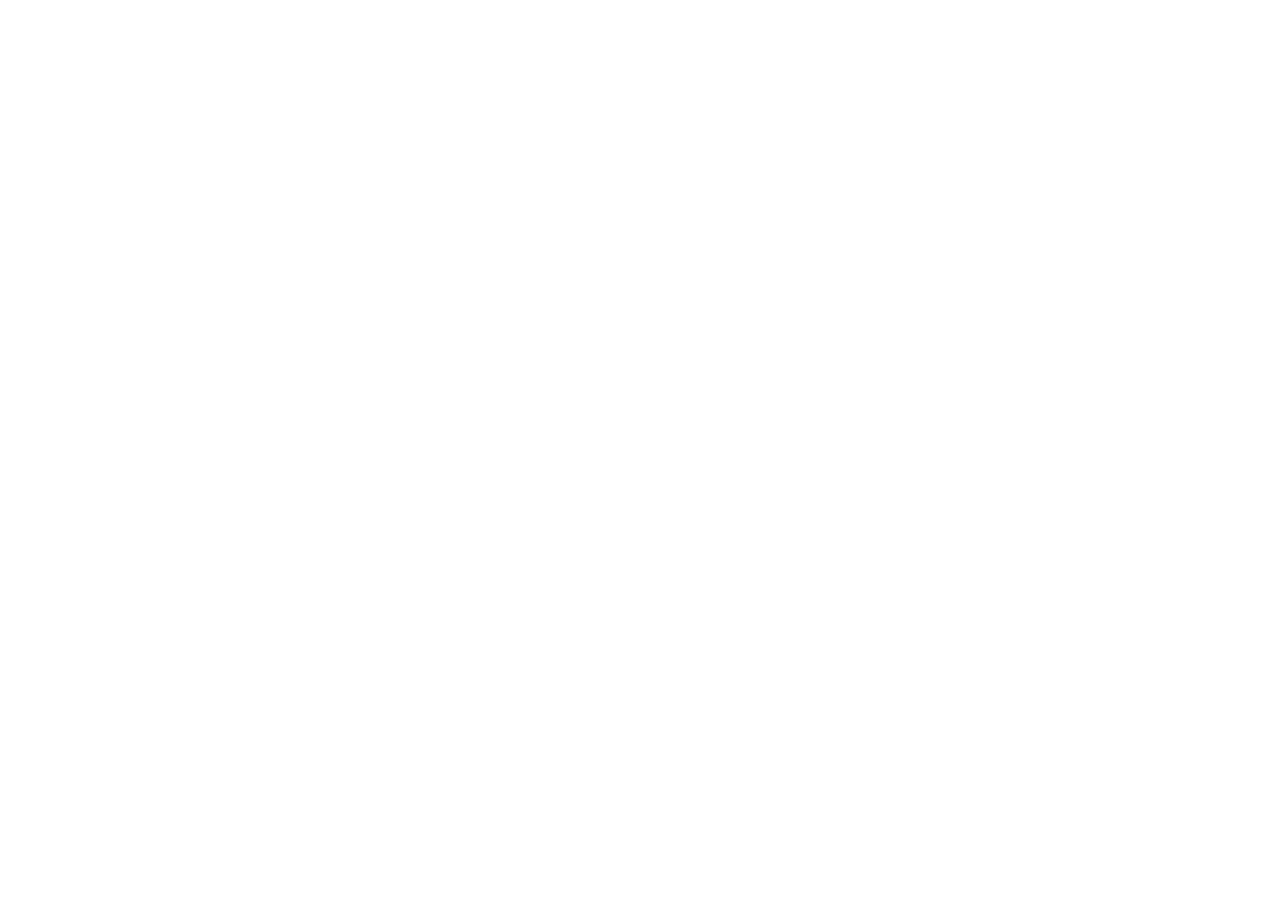
==== index.html @ e1645afe "Basic info" ====
<!DOCTYPE html>
<html lang="en">

<head>
    <meta charset="UTF-8">
    <meta name="viewport" content="width=device-width, initial-scale=1.0">
    <meta http-equiv="X-UA-Compatible" content="ie=edge">
    <title> MAWAC | HOME </title>
</head>

<body>

</body>

</html>
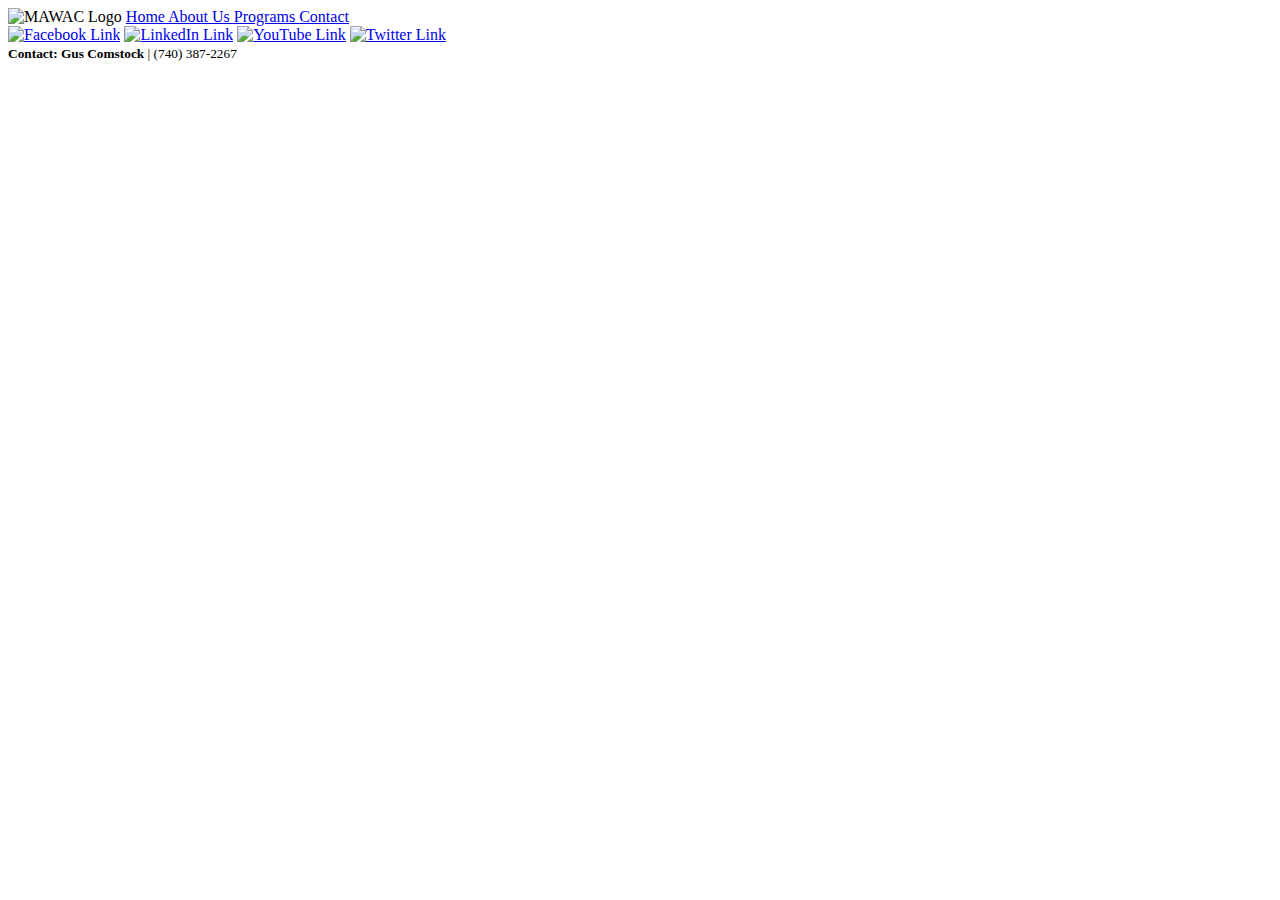
==== commit c8179d3f: "Added Nav & Footer, changed css" ====
--- a/index.html
+++ b/index.html
@@ -6,10 +6,41 @@
     <meta name="viewport" content="width=device-width, initial-scale=1.0">
     <meta http-equiv="X-UA-Compatible" content="ie=edge">
     <title> MAWAC | HOME </title>
+    <link rel="stylesheet" href="css/card.css">
 </head>
 
 <body>
+    <!-- The nav will have flex, row, space-evenly -->
+    <nav>
+        <!-- Logo -->
+        <img src="#" alt="MAWAC Logo" id="logo">
 
+
+        <!-- Links will be underlined -->
+        <a href="index.html" class="navItem"> Home </a>
+        <a href="#" class="navItem"> About Us </a>
+        <a href="#" class="navItem"> Programs </a>
+        <a href="#" class="navItem"> Contact </a>
+
+        <!-- Social Media -->
+        <!-- The social media will be in a 2x2 square in the top right of the page. -->
+        <div class="nav--socialMedia">
+            <a href="#"><img src="#" alt="Facebook Link" class="navSocialMedia" id="Facebook"></a>
+            <a href="#"><img src="#" alt="LinkedIn Link" class="navSocialMedia " id="LinkedIn"></a>
+            <a href="#"><img src="#" alt="YouTube Link" class="navSocialMedia " id="YouTube"></a>
+            <a href="#"><img src="#" alt="Twitter Link" class="navSocialMedia " id="Twitter"></a>
+        </div>
+
+    </nav>
+
+    <footer>
+        <!-- Disclaimers -->
+
+        <!-- Contact -->
+        <small> <strong> Contact: Gus Comstock </strong> | (740) 387-2267 </small>
+
+        <!-- Location -->
+    </footer>
 </body>
 
 </html>--- a/css/card.css
+++ b/css/card.css
@@ -0,0 +1,73 @@
+/**
+The card is designed to be able to grow as needed for the content inside, meaning that
+it could potentially grow indefinetly if the article tag is not closed. 
+**/
+
+
+/* For screen sizes similar to that of the iPhone 5s */
+
+.cardHolder {
+    display: flex;
+    flex-direction: column;
+    justify-content: center;
+}
+
+.card {
+    /* Border radius is commented out specificly for mawac */
+    /* border-radius: 14px; */
+    /* Background set to a dark color for affect visibilty, can be changed */
+    background-color: white;
+    width: 60%;
+    padding-left: 1.5em;
+    padding-right: 1.5em;
+    /* padding-bottom: .5em;
+    padding-top: .5em; */
+    box-shadow: 0 4px 8px 0 rgba(0, 0, 0, 0.2);
+    transition: 0.3s;
+    /* Added to give breathing room on the left side for mobile*/
+    margin-left: 2em;
+}
+
+.card:hover {
+    box-shadow: 0 8px 16px 0 rgba(0, 0, 0, 0.2);
+}
+
+.cardTitle {
+    font-weight: bold;
+    font-size: 22px;
+    color: black;
+    /* Adds a horizontal line without having to constantly typing <hr>*/
+    border-bottom: 1px solid gray;
+}
+
+.cardContent {
+    font-weight: normal;
+    font-size: 12px;
+    color: black;
+}
+
+
+/* For Screen sizes similar to iPhone 6+ */
+
+@media only screen and (min-width: 400px) {
+    .card {
+        margin-left: 2.5em;
+    }
+}
+
+
+/* For Screen Sizes similar to iPad's */
+
+@media only screen and (min-width: 768px) {
+    .cardHolder {
+        flex-direction: row;
+        flex-wrap: wrap;
+        flex-basis: 45%;
+        justify-content: space-evenly;
+    }
+    .card {
+        width: 20%;
+        margin-bottom: 2em;
+        margin-left: 1em;
+    }
+}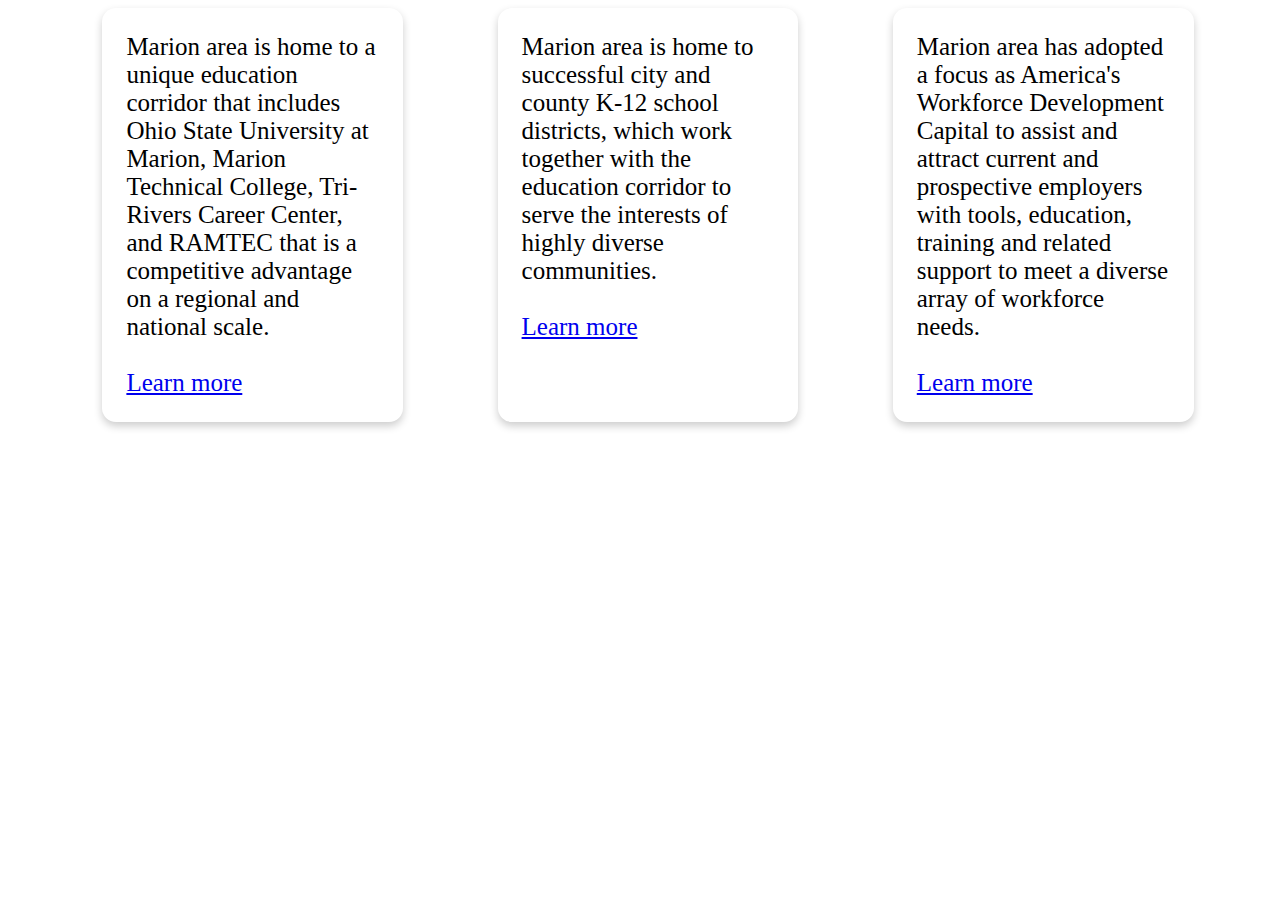
==== commit c0c16c68: "Added Cards" ====
--- a/index.html
+++ b/index.html
@@ -10,37 +10,39 @@
 </head>
 
 <body>
-    <!-- The nav will have flex, row, space-evenly -->
-    <nav>
-        <!-- Logo -->
-        <img src="#" alt="MAWAC Logo" id="logo">
-
-
-        <!-- Links will be underlined -->
-        <a href="index.html" class="navItem"> Home </a>
-        <a href="#" class="navItem"> About Us </a>
-        <a href="#" class="navItem"> Programs </a>
-        <a href="#" class="navItem"> Contact </a>
-
-        <!-- Social Media -->
-        <!-- The social media will be in a 2x2 square in the top right of the page. -->
-        <div class="nav--socialMedia">
-            <a href="#"><img src="#" alt="Facebook Link" class="navSocialMedia" id="Facebook"></a>
-            <a href="#"><img src="#" alt="LinkedIn Link" class="navSocialMedia " id="LinkedIn"></a>
-            <a href="#"><img src="#" alt="YouTube Link" class="navSocialMedia " id="YouTube"></a>
-            <a href="#"><img src="#" alt="Twitter Link" class="navSocialMedia " id="Twitter"></a>
-        </div>
-
-    </nav>
-
-    <footer>
-        <!-- Disclaimers -->
-
-        <!-- Contact -->
-        <small> <strong> Contact: Gus Comstock </strong> | (740) 387-2267 </small>
-
-        <!-- Location -->
-    </footer>
+    <div class="cardHolder">
+        <article class="card">
+            <p class="cardContent">
+                Marion area is home to a unique education corridor that includes 
+                Ohio State University at Marion, Marion Technical College, Tri-Rivers Career Center, 
+                and RAMTEC that is a competitive advantage on a regional and national scale.
+                <br>
+                <br>
+                <a href="#">Learn more</a>
+            </p>
+        </article>
+        <article class="card">
+            <p class="cardContent">
+                Marion area is home to successful city and county K-12 school 
+                districts, which work together with the education corridor to serve the 
+                interests of highly diverse communities.
+                <br>
+                <br>
+                <a href="#">Learn more</a>
+            </p>
+        </article>
+        <article class="card">
+            <p class="cardContent">
+                Marion area has adopted a focus as America's Workforce 
+                Development Capital to assist and attract current and prospective 
+                employers with tools, education, training and related support to meet 
+                a diverse array of workforce needs.
+                <br>
+                <br>
+                <a href="#">Learn more</a>
+            </p>
+        </article>
+    </div>
 </body>
 
 </html>--- a/css/card.css
+++ b/css/card.css
@@ -13,8 +13,7 @@
 }
 
 .card {
-    /* Border radius is commented out specificly for mawac */
-    /* border-radius: 14px; */
+    border-radius: 14px;
     /* Background set to a dark color for affect visibilty, can be changed */
     background-color: white;
     width: 60%;
@@ -42,7 +41,7 @@
 
 .cardContent {
     font-weight: normal;
-    font-size: 12px;
+    font-size: 25px;
     color: black;
 }
 
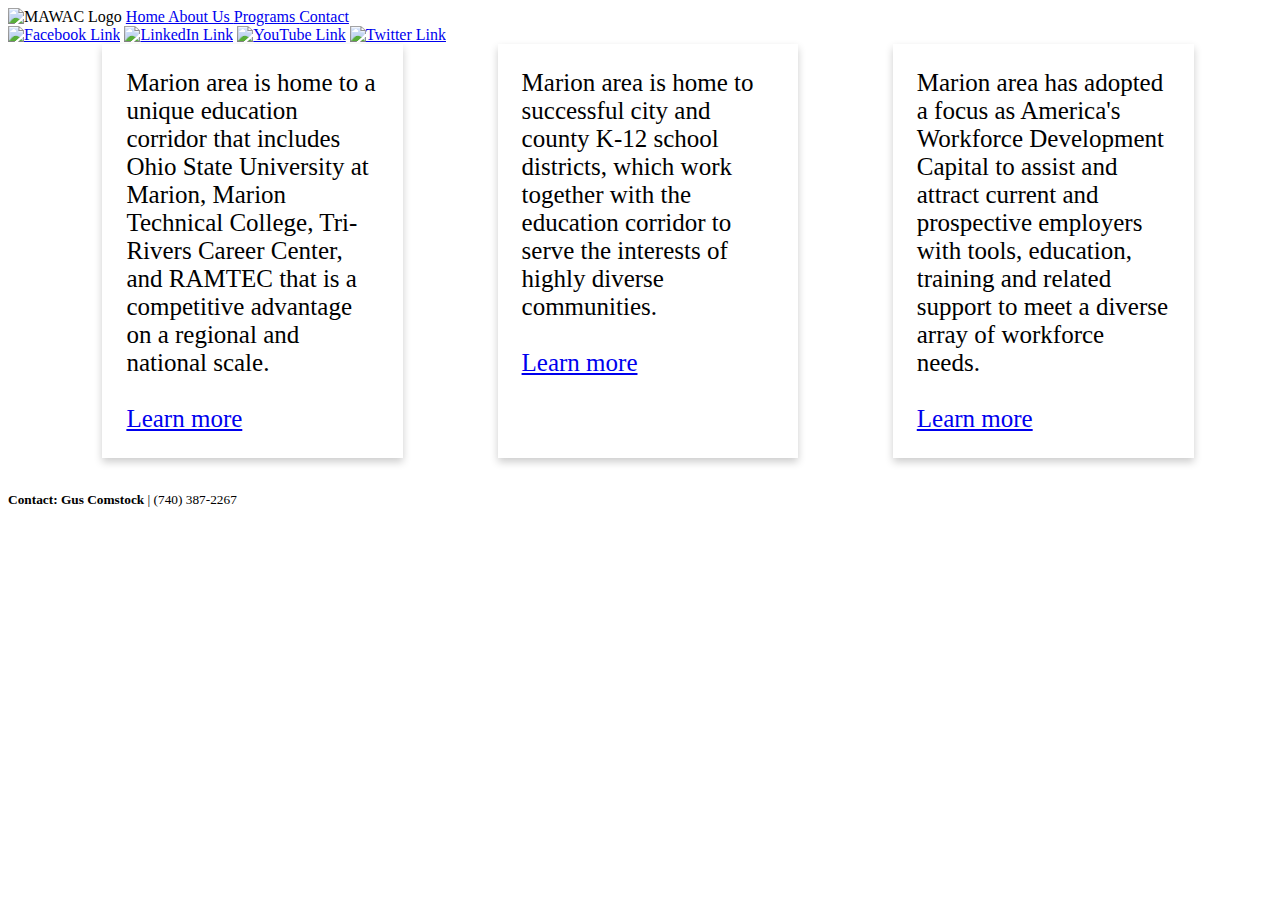
==== commit 4e78239f: "Merge branch 'master' of https://github.com/SindriWebsites-George/mawac" ====
--- a/index.html
+++ b/index.html
@@ -10,6 +10,29 @@
 </head>
 
 <body>
+    <!-- The nav will have flex, row, space-evenly -->
+    <nav>
+        <!-- Logo -->
+        <img src="#" alt="MAWAC Logo" id="logo">
+
+
+        <!-- Links will be underlined -->
+        <a href="index.html" class="navItem"> Home </a>
+        <a href="#" class="navItem"> About Us </a>
+        <a href="#" class="navItem"> Programs </a>
+        <a href="#" class="navItem"> Contact </a>
+
+        <!-- Social Media -->
+        <!-- The social media will be in a 2x2 square in the top right of the page. -->
+        <div class="nav--socialMedia">
+            <a href="#"><img src="#" alt="Facebook Link" class="navSocialMedia" id="Facebook"></a>
+            <a href="#"><img src="#" alt="LinkedIn Link" class="navSocialMedia " id="LinkedIn"></a>
+            <a href="#"><img src="#" alt="YouTube Link" class="navSocialMedia " id="YouTube"></a>
+            <a href="#"><img src="#" alt="Twitter Link" class="navSocialMedia " id="Twitter"></a>
+        </div>
+
+    </nav>
+
     <div class="cardHolder">
         <article class="card">
             <p class="cardContent">
@@ -43,6 +66,15 @@
             </p>
         </article>
     </div>
+
+    <footer>
+        <!-- Disclaimers -->
+
+        <!-- Contact -->
+        <small> <strong> Contact: Gus Comstock </strong> | (740) 387-2267 </small>
+
+        <!-- Location -->
+    </footer>
 </body>
 
 </html>--- a/css/card.css
+++ b/css/card.css
@@ -13,7 +13,8 @@
 }
 
 .card {
-    border-radius: 14px;
+    /* Border radius is commented out specificly for mawac */
+    /* border-radius: 14px; */
     /* Background set to a dark color for affect visibilty, can be changed */
     background-color: white;
     width: 60%;
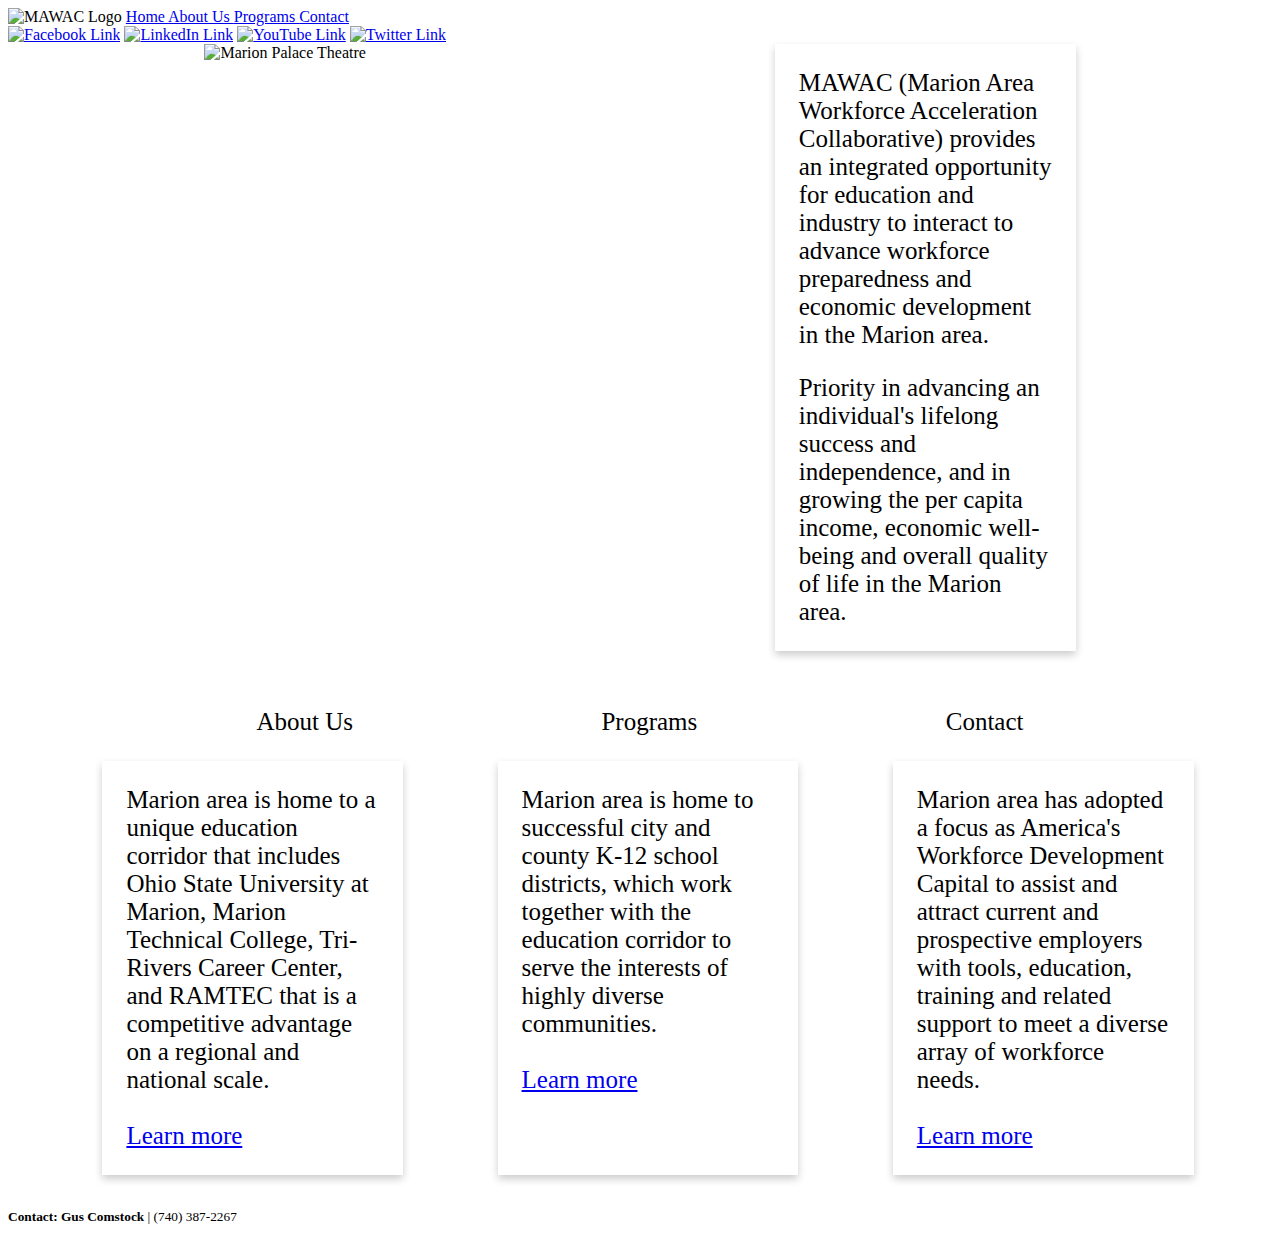
==== commit d5fce508: "Update index.html" ====
--- a/index.html
+++ b/index.html
@@ -7,6 +7,7 @@
     <meta http-equiv="X-UA-Compatible" content="ie=edge">
     <title> MAWAC | HOME </title>
     <link rel="stylesheet" href="css/card.css">
+    <link rel="stylesheet" href="css/style.css">
 </head>
 
 <body>
@@ -33,39 +34,72 @@
 
     </nav>
 
-    <div class="cardHolder">
-        <article class="card">
-            <p class="cardContent">
-                Marion area is home to a unique education corridor that includes 
-                Ohio State University at Marion, Marion Technical College, Tri-Rivers Career Center, 
-                and RAMTEC that is a competitive advantage on a regional and national scale.
-                <br>
-                <br>
-                <a href="#">Learn more</a>
-            </p>
-        </article>
-        <article class="card">
-            <p class="cardContent">
-                Marion area is home to successful city and county K-12 school 
-                districts, which work together with the education corridor to serve the 
-                interests of highly diverse communities.
-                <br>
-                <br>
-                <a href="#">Learn more</a>
-            </p>
-        </article>
-        <article class="card">
-            <p class="cardContent">
-                Marion area has adopted a focus as America's Workforce 
-                Development Capital to assist and attract current and prospective 
-                employers with tools, education, training and related support to meet 
-                a diverse array of workforce needs.
-                <br>
-                <br>
-                <a href="#">Learn more</a>
-            </p>
-        </article>
-    </div>
+    <main>
+        <!-- Start of Card Holder, MAWAC Info -->
+        <div class="cardHolder" id="mawacInfo">
+            <!-- This should work like a slideshow at some point, view past projects for code @George -->
+            <img src="#" alt="Marion Palace Theatre" id="slideShow" />
+            <br>
+            <!-- Added another id to this card so that it can stretch longer -->
+            <article class="card" id="mawacText">
+                <p class="cardContent">
+                    MAWAC (Marion Area Workforce Acceleration Collaborative) provides an integrated opportunity for education and industry to interact to advance workforce preparedness and economic development in the Marion area.
+                </p>
+                <p class="cardContent">
+                    Priority in advancing an individual's lifelong success and independence, and in growing the per capita income, economic well-being and overall quality of life in the Marion area.
+                </p>
+            </article>
+        </div>
+        <!-- End of Card Holder, MAWAC Info-->
+
+        <!-- Start of Card Holder, Quick Links -->
+        <div class="cardHolder" id="quickLinks">
+            <!-- Start of imgContainer, About Us Quick Link-->
+            <div class="imgContainer" id="aboutUsQuickLink">
+                <p class="cardContent"> About Us </p>
+            </div>
+
+            <!-- Start of imgContainer, Programs Quick Link-->
+            <div class="imgContainer" id="programsQuickLink">
+                <p class="cardContent"> Programs </p>
+            </div>
+
+            <!-- Start of imgContainer, Contact Quick Link-->
+            <div class="imgContainer" id="contactQuickLink">
+                <p class="cardContent"> Contact </p>
+            </div>
+        </div>
+        <!-- End of Card Holder, Quick Links -->
+
+        <!-- Start of Card Holder, Quick Article Info -->
+        <div class="cardHolder" id="quickArticle">
+            <article class="card">
+                <p class="cardContent">
+                    Marion area is home to a unique education corridor that includes Ohio State University at Marion, Marion Technical College, Tri-Rivers Career Center, and RAMTEC that is a competitive advantage on a regional and national scale.
+                    <br>
+                    <br>
+                    <a href="#">Learn more</a>
+                </p>
+            </article>
+            <article class="card">
+                <p class="cardContent">
+                    Marion area is home to successful city and county K-12 school districts, which work together with the education corridor to serve the interests of highly diverse communities.
+                    <br>
+                    <br>
+                    <a href="#">Learn more</a>
+                </p>
+            </article>
+            <article class="card">
+                <p class="cardContent">
+                    Marion area has adopted a focus as America's Workforce Development Capital to assist and attract current and prospective employers with tools, education, training and related support to meet a diverse array of workforce needs.
+                    <br>
+                    <br>
+                    <a href="#">Learn more</a>
+                </p>
+            </article>
+        </div>
+        <!-- End of Cardholder, Quick Article Info -->
+    </main>
 
     <footer>
         <!-- Disclaimers -->
--- a/css/style.css
+++ b/css/style.css
@@ -0,0 +1 @@
+/* Start */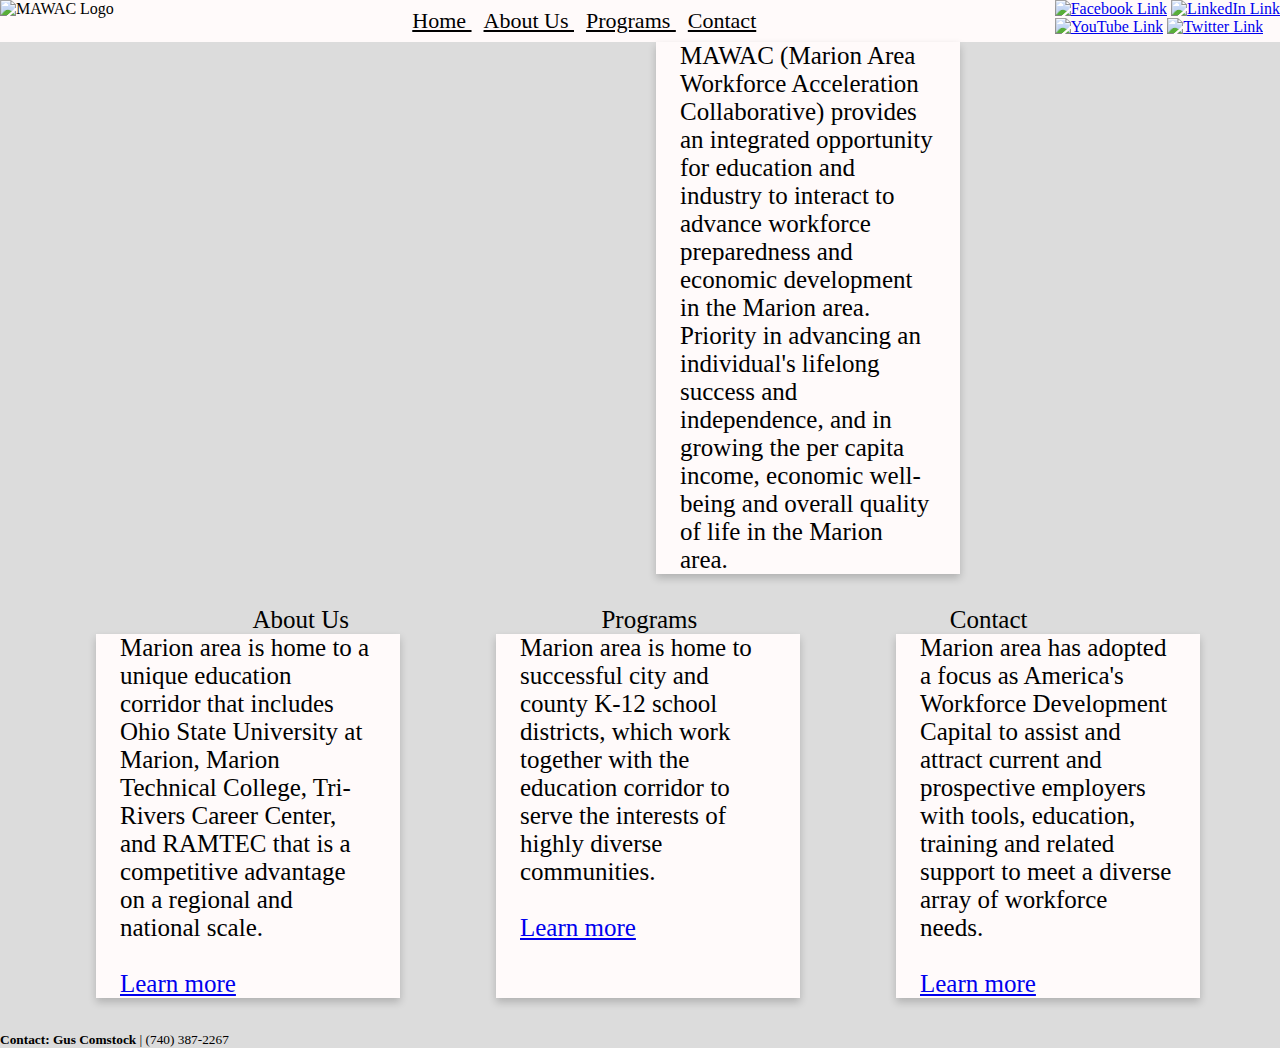
==== commit 7bd48b0f: "Added CSS" ====
--- a/index.html
+++ b/index.html
@@ -13,23 +13,31 @@
 <body>
     <!-- The nav will have flex, row, space-evenly -->
     <nav>
-        <!-- Logo -->
-        <img src="#" alt="MAWAC Logo" id="logo">
+        <!-- Navbar Logo -->
+        <div id="nav--logo">
+            <img src="#" alt="MAWAC Logo" id="logo">
+        </div>
 
-
+        <!-- Navbar Links-->
         <!-- Links will be underlined -->
-        <a href="index.html" class="navItem"> Home </a>
-        <a href="#" class="navItem"> About Us </a>
-        <a href="#" class="navItem"> Programs </a>
-        <a href="#" class="navItem"> Contact </a>
+        <div id="nav--links">
+            <a href="index.html" class="navItem"> Home </a>
+            <a href="#" class="navItem"> About Us </a>
+            <a href="#" class="navItem"> Programs </a>
+            <a href="#" class="navItem"> Contact </a>
+        </div>
 
         <!-- Social Media -->
         <!-- The social media will be in a 2x2 square in the top right of the page. -->
-        <div class="nav--socialMedia">
-            <a href="#"><img src="#" alt="Facebook Link" class="navSocialMedia" id="Facebook"></a>
-            <a href="#"><img src="#" alt="LinkedIn Link" class="navSocialMedia " id="LinkedIn"></a>
-            <a href="#"><img src="#" alt="YouTube Link" class="navSocialMedia " id="YouTube"></a>
-            <a href="#"><img src="#" alt="Twitter Link" class="navSocialMedia " id="Twitter"></a>
+        <div id="nav--socialMedia">
+            <div class="nav--socialMedia--topRow">
+                <a href="#"><img src="#" alt="Facebook Link" class="navSocialMedia" id="Facebook"></a>
+                <a href="#"><img src="#" alt="LinkedIn Link" class="navSocialMedia " id="LinkedIn"></a>
+            </div>
+            <div class="nav--socialMedia--bottomRow">
+                <a href="#"><img src="#" alt="YouTube Link" class="navSocialMedia " id="YouTube"></a>
+                <a href="#"><img src="#" alt="Twitter Link" class="navSocialMedia " id="Twitter"></a>
+            </div>
         </div>
 
     </nav>
@@ -38,7 +46,7 @@
         <!-- Start of Card Holder, MAWAC Info -->
         <div class="cardHolder" id="mawacInfo">
             <!-- This should work like a slideshow at some point, view past projects for code @George -->
-            <img src="#" alt="Marion Palace Theatre" id="slideShow" />
+            <!--img src="img/Palace_Theater,_Marion.jpg" alt="Marion Palace Theatre" id="slideShow" /-->
             <br>
             <!-- Added another id to this card so that it can stretch longer -->
             <article class="card" id="mawacText">
--- a/css/card.css
+++ b/css/card.css
@@ -5,6 +5,10 @@
 
 
 /* For screen sizes similar to that of the iPhone 5s */
+
+:root {
+    --alt-main-color: #FFFAFA;
+}
 
 .cardHolder {
     display: flex;
@@ -16,7 +20,7 @@
     /* Border radius is commented out specificly for mawac */
     /* border-radius: 14px; */
     /* Background set to a dark color for affect visibilty, can be changed */
-    background-color: white;
+    background-color: var(--alt-main-color);
     width: 60%;
     padding-left: 1.5em;
     padding-right: 1.5em;
--- a/css/style.css
+++ b/css/style.css
@@ -1 +1,42 @@
-/* Start */+:root {
+    --main-color: #DCDCDC;
+    --alt-main-color: #FFFAFA;
+}
+
+* {
+    margin: 0;
+    padding: 0;
+}
+
+nav {
+    display: flex;
+    background-color: var(--alt-main-color);
+    flex-direction: row;
+    justify-content: space-between;
+}
+
+body {
+    background-color: var(--main-color);
+}
+
+#nav--links {
+    margin: .5em;
+}
+
+.navItem {
+    justify-content: space-evenly;
+    padding: 6px;
+    font-size: 22px;
+    color: black;
+}
+
+.navItem:hover {
+    font-weight: bold;
+}
+
+
+/* This is hidden currently so I can design the rest of the the nav bar. */
+
+#nav--socialMedia {
+    flex-direction: column;
+}